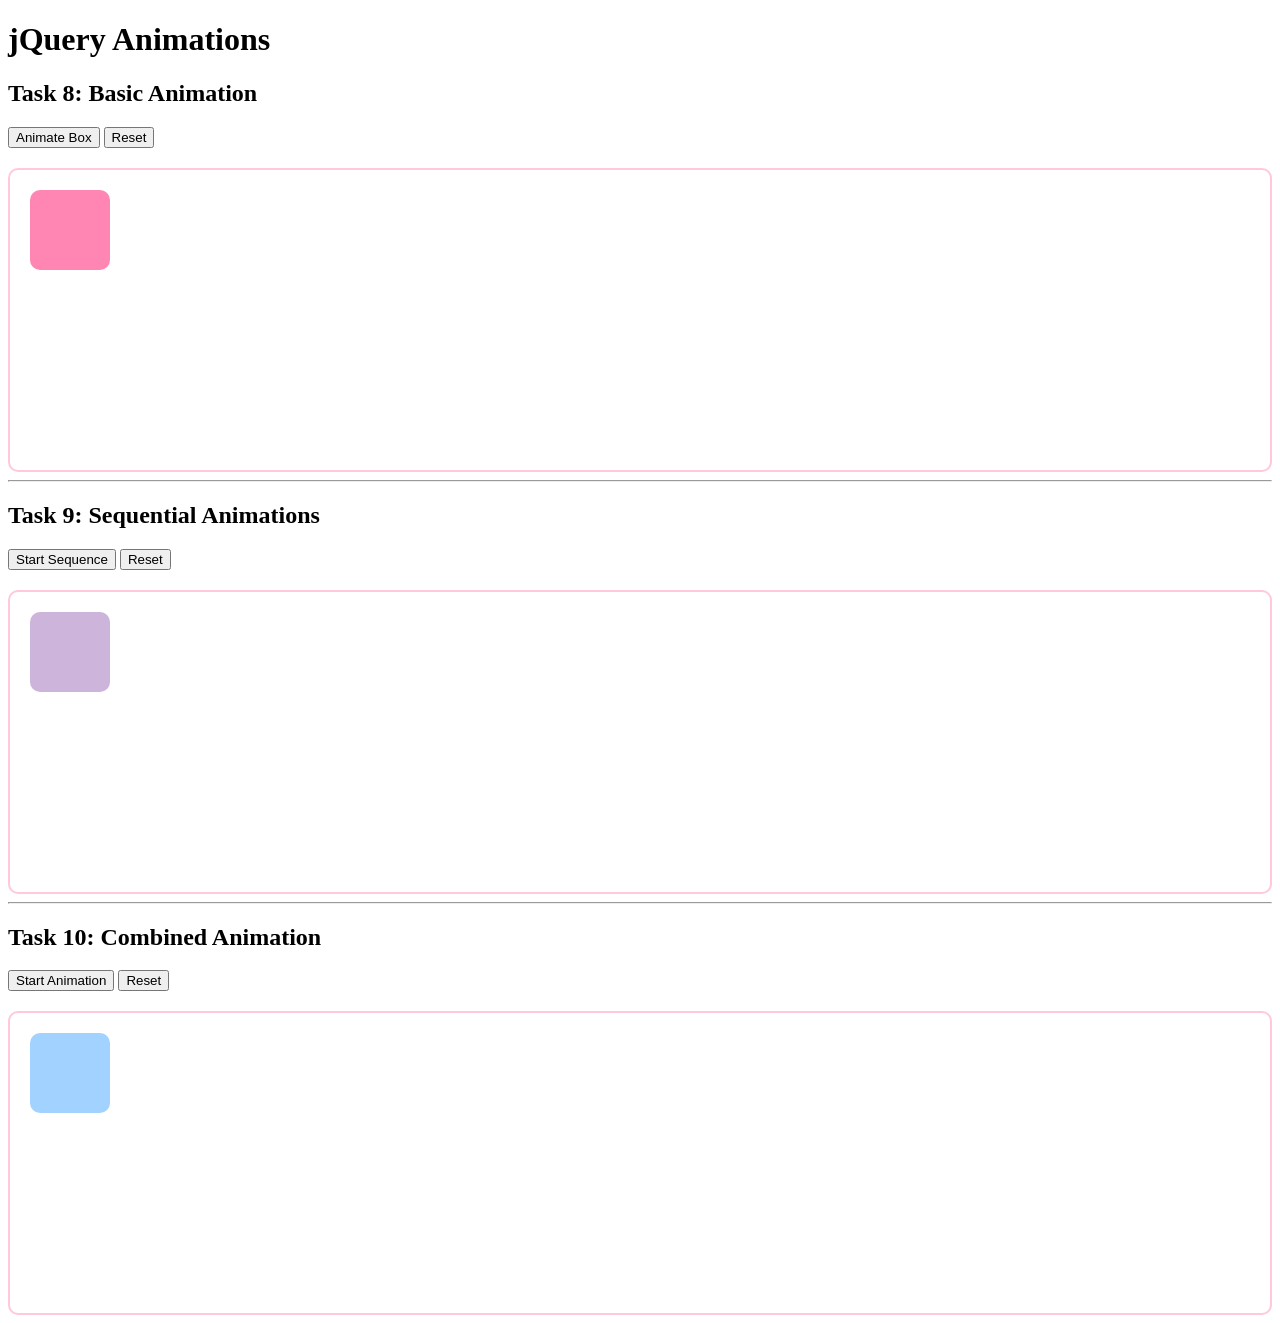
==== animations.html @ f04409df "feat: implement basic sequential and combined animations" ====
<!DOCTYPE html>
<html lang="en">
<head>
    <meta charset="UTF-8">
    <meta name="viewport" content="width=device-width, initial-scale=1.0">
    <title>jQuery Animations</title>
    <link rel="stylesheet" href="style.css">
</head>
<body>

    <h1>jQuery Animations</h1>
    <h2>Task 8: Basic Animation</h2>

    <button id="animateBtn">Animate Box</button>
    <button id="resetBtn">Reset</button>

    <div class="animationArea">
        <div id="animateBox"></div>
    </div>

    
<hr>

<h2>Task 9: Sequential Animations</h2>

<button id="sequenceBtn">Start Sequence</button>
<button id="sequenceResetBtn">Reset</button>

<div class="animationArea">
    <div id="sequenceBox"></div>
</div>


<hr>

<h2>Task 10: Combined Animation</h2>

<button id="combinedBtn">Start Animation</button>
<button id="combinedResetBtn">Reset</button>

<div class="animationArea">
    <div id="combinedBox"></div>
</div>
    
    <script src="https://code.jquery.com/jquery-3.7.1.min.js"></script>
    <script src="animations.js"></script>
</body>
</html>
---- style.css ----
#slidePanel {
    background-color: #ffe4f2;
    padding: 20px;
    border-radius: 10px;
    margin-top: 15px;
    max-width: 400px;
}

.animationArea {
    position: relative;
    height: 300px;
    border: 2px solid #ffc8dd;
    border-radius: 10px;
    margin-top: 20px;
    overflow: hidden;
}

#animateBox {
    width: 80px;
    height: 80px;
    background-color: #ff85b3;
    position: absolute;
    top: 20px;
    left: 20px;
    border-radius: 10px;
}


#sequenceBox {
    width: 80px;
    height: 80px;
    background-color: #cdb4db;
    position: absolute;
    top: 20px;
    left: 20px;
    border-radius: 10px;
}


#combinedBox {
    width: 80px;
    height: 80px;
    background-color: #a2d2ff;
    position: absolute;
    top: 20px;
    left: 20px;
    opacity: 1;
    border-radius: 10px;
}
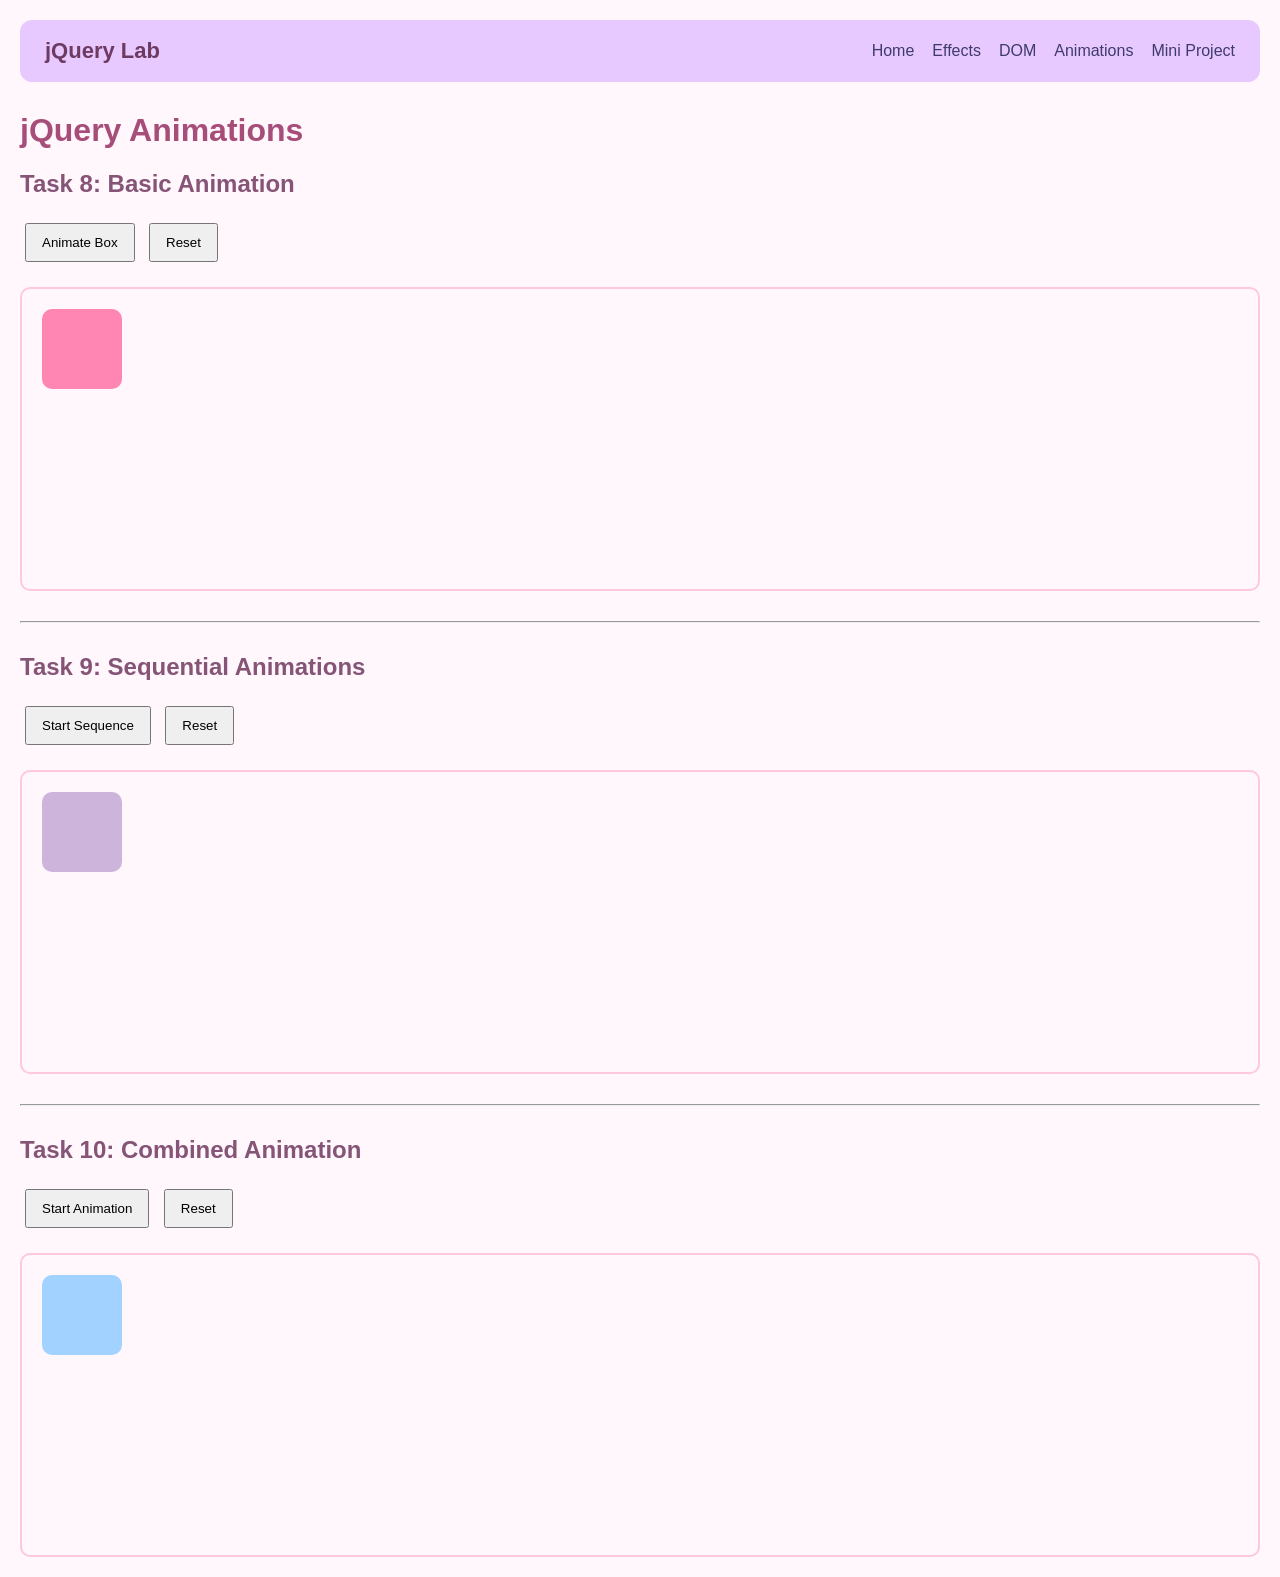
==== commit 16859d77: "docs: add README and finalize navigation and styling" ====
--- a/animations.html
+++ b/animations.html
@@ -7,6 +7,18 @@
     <link rel="stylesheet" href="style.css">
 </head>
 <body>
+
+    <nav class="navbar">
+    <a href="index.html" class="logo">jQuery Lab</a>
+
+    <div class="nav-links">
+        <a href="index.html">Home</a>
+        <a href="effects.html">Effects</a>
+        <a href="dom.html">DOM</a>
+        <a href="animations.html">Animations</a>
+        <a href="project.html">Mini Project</a>
+    </div>
+</nav>
 
     <h1>jQuery Animations</h1>
     <h2>Task 8: Basic Animation</h2>
--- a/style.css
+++ b/style.css
@@ -25,7 +25,6 @@
     border-radius: 10px;
 }
 
-
 #sequenceBox {
     width: 80px;
     height: 80px;
@@ -35,7 +34,6 @@
     left: 20px;
     border-radius: 10px;
 }
-
 
 #combinedBox {
     width: 80px;
@@ -48,3 +46,97 @@
     border-radius: 10px;
 }
 
+.accordion {
+    max-width: 650px;
+    margin: 30px auto;
+}
+
+.accordion-btn {
+    display: block;
+    width: 100%;
+    padding: 18px;
+    margin-top: 10px;
+    background-color: #d4c8ff;
+    border: none;
+    border-radius: 10px;
+    text-align: left;
+    font-size: 16px;
+    cursor: pointer;
+    transition: background-color 0.3s;
+}
+
+.accordion-btn:hover {
+    background-color: #eeafff;
+}
+
+.accordion-content {
+    display: none;
+    background-color: #fff0ff;
+    padding: 18px;
+    border-radius: 0 0 10px 10px;
+    line-height: 1.6;
+}
+
+
+
+.navbar {
+    display: flex;
+    justify-content: space-between;
+    align-items: center;
+    gap: 20px;
+    flex-wrap: wrap;
+    padding: 18px 25px;
+    background-color: #e7c8ff;
+    border-radius: 12px;
+    margin-bottom: 30px;
+}
+
+.logo {
+    font-size: 22px;
+    font-weight: bold;
+    color: #6d3b61;
+    text-decoration: none;
+}
+
+.nav-links {
+    display: flex;
+    gap: 18px;
+    flex-wrap: wrap;
+}
+
+.nav-links a {
+    color: #3f3b6d;
+    text-decoration: none;
+    font-weight: 500;
+}
+
+.nav-links a:hover {
+    color: #c333d6;
+    text-decoration: underline;
+}
+
+
+body {
+    font-family: Arial, sans-serif;
+    background-color: #fff7fc;
+    color: #333;
+    margin: 20px;
+}
+
+h1 {
+    color: #a64d79;
+}
+
+h2 {
+    color: #855476;
+}
+
+button {
+    padding: 10px 15px;
+    margin: 5px;
+    cursor: pointer;
+}
+
+hr {
+    margin: 30px 0;
+}
